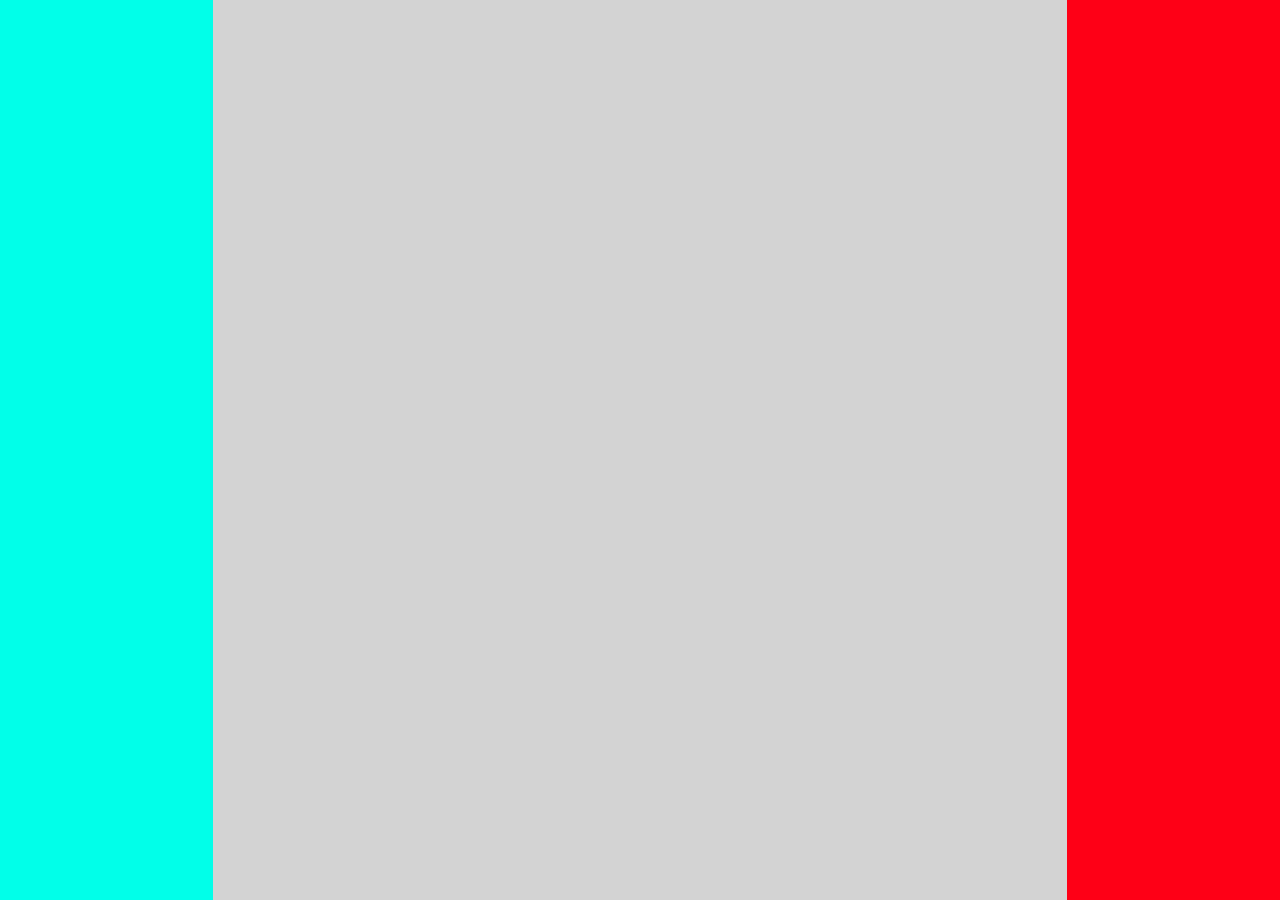
==== scr/index.html @ c4cbdf0c "Analog v-Alpha" ====
<!DOCTYPE html>

<html>

<head>

    <title>Defaut</title>

    <!--Import materialize.css-->
    <link type="text/css" rel="stylesheet" href="css/materialize.css" media="screen,projection" />

    <!--Import Google Icon Font-->
    <link href="https://fonts.googleapis.com/icon?family=Material+Icons" rel="stylesheet">

    <!--Meu Arquivo css-->
    <link type="text/css" rel="stylesheet" href="css/index.css" />

    <!--Let browser know website is optimized for mobile-->
    <meta name="viewport" content="width=device-width, height=device-height, initial-scale=1.0, maximum-scale=1.0," />

</head>

<body>

    <div class="main row">

        <div class="left col s2">

            <div id="joyDiv"></div>


        </div>

        <div class="middle col s8">



        </div>

        <div class="right col s2">



        </div>

    </div>


</body>


<script src="https://code.jquery.com/jquery-3.4.1.js" integrity="sha256-WpOohJOqMqqyKL9FccASB9O0KwACQJpFTUBLTYOVvVU=" crossorigin="anonymous">
</script>

<script type="text/javascript" src="js/materialize.js">
</script>

<script type="text/java" src="js/index.js"></script>

<script type="text/javascript" src="js/joy.js">
</script>

<script type="text/javascript">
    // Create JoyStick object into the DIV 'joyDiv'
    var joy = new JoyStick('joyDiv');
</script>

</html>
---- scr/css/index.css ----
* {
  margin: !important 0;
  padding: !important 0;
}

.main {
  height: 100vh;
}

.right,
.left,
.middle {
  padding: 0;
}

.left {
  background-color: #01ffe9;
  height: 100vh;
}

.middle {
  background-color: lightgray;
  height: 100vh;
}

.right {
  background-color: #fe0016;
  height: 100vh;
}

#joyDiv {
  width: 150px;
  height: 150px;
  margin-bottom: 20px;
}

/*# sourceMappingURL=index.css.map */
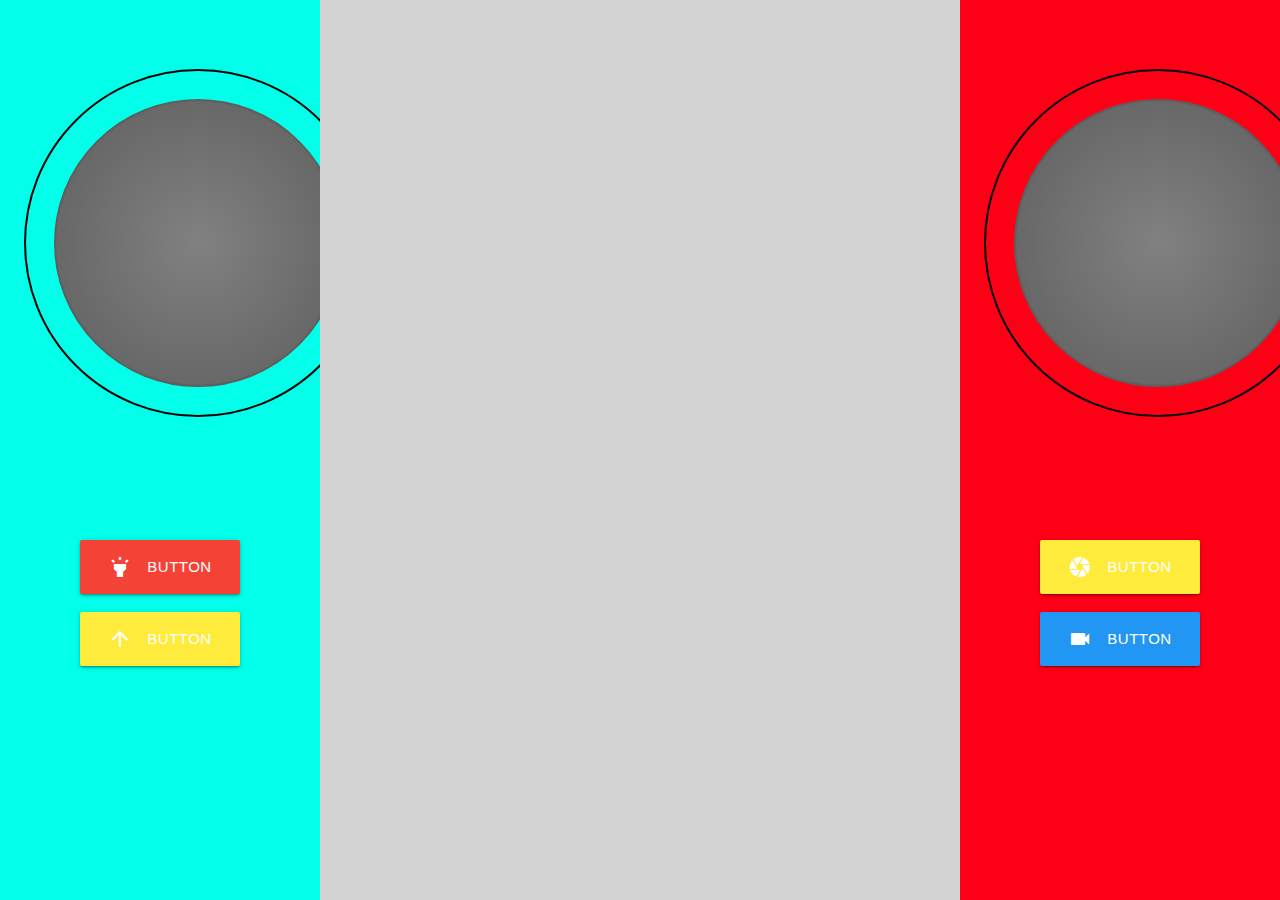
==== commit b5babd9b: "Migração para Materialize" ====
--- a/scr/index.html
+++ b/scr/index.html
@@ -16,29 +16,64 @@
     <link type="text/css" rel="stylesheet" href="css/index.css" />
 
     <!--Let browser know website is optimized for mobile-->
-    <meta name="viewport" content="width=device-width, height=device-height, initial-scale=1.0, maximum-scale=1.0," />
+    <meta name="viewport" content="width=device-width, height=device-height, initial-scale=1.0" />
 
 </head>
 
 <body>
 
+    <!-- MAIN -->
     <div class="main row">
 
-        <div class="left col s2">
+        <!-- Controle ESQUERDO -->
+        <div class="left col s3">
 
-            <div id="joyDiv"></div>
+            <!-- ANALÓGICO -->
+            <div class="dial row">
 
+                <div id="joyDiv" class="joyDiv"></div>
+
+            </div>
+
+            <!-- BOTÕES -->
+            <div class="but row center-align">
+
+                <a class="waves-effect waves-light btn-large red" onclick="lightSwitch()"><i class="material-icons left red">highlight</i>button</a>
+
+                <a class="waves-effect waves-light btn-large yellow " onclick="cruzeiroSwitch()"><i class="material-icons left yellow">arrow_upward</i>button</a>
+
+            </div>
 
         </div>
 
-        <div class="middle col s8">
+        <!-- Meio / CONTEUDO -->
+        <div class="middle col s6 ">
+
+            <div class="row container">
 
 
+            </div>
 
         </div>
 
-        <div class="right col s2">
+        <!-- Controle ESQUERDO -->
+        <div class="right col s3">
 
+            <!-- ANALÓGICO -->
+            <div class="dial row">
+
+                <div id="joyDiv2" class="joyDiv2"></div>
+
+            </div>
+
+            <!-- BOTÕES -->
+            <div class="but row center-align">
+
+                <a class="waves-effect waves-light btn-large yellow" onclick="takePicture()"><i class="material-icons left yellow">camera</i>button</a>
+
+                <a class="waves-effect waves-light btn-large blue" onclick="recordSwitch()"><i class="material-icons left blue">videocam</i>button</a>
+
+            </div>
 
 
         </div>
@@ -49,20 +84,31 @@
 </body>
 
 
-<script src="https://code.jquery.com/jquery-3.4.1.js" integrity="sha256-WpOohJOqMqqyKL9FccASB9O0KwACQJpFTUBLTYOVvVU=" crossorigin="anonymous">
+<script src="https://code.jquery.com/jquery-3.4.1.js " integrity="sha256-WpOohJOqMqqyKL9FccASB9O0KwACQJpFTUBLTYOVvVU=" crossorigin=" anonymous ">
 </script>
 
-<script type="text/javascript" src="js/materialize.js">
+<script type="text/javascript " src="js/materialize.js ">
 </script>
 
-<script type="text/java" src="js/index.js"></script>
+<script type="text/java " src="js/index.js "></script>
 
-<script type="text/javascript" src="js/joy.js">
+<script type="text/javascript " src="js/joy.js ">
 </script>
 
-<script type="text/javascript">
-    // Create JoyStick object into the DIV 'joyDiv'
+<script type="text/javascript" src="js/input.js">
+</script>
+
+<script type="text/javascript" src="js/move.js">
+</script>
+
+<!-- Instanciando Analógico 1 -->
+<script type="text/javascript ">
     var joy = new JoyStick('joyDiv');
 </script>
 
+<!-- Instanciando Analógico 2 -->
+<script type="text/javascript ">
+    var joy = new JoyStick('joyDiv2');
+</script>
+
 </html>--- a/scr/css/index.css
+++ b/scr/css/index.css
@@ -4,34 +4,49 @@
 }
 
 .main {
-  height: 100vh;
+  margin-bottom: 0;
 }
 
 .right,
 .left,
 .middle {
-  padding: 0;
+  height: 100vh;
+}
+.right .but,
+.left .but,
+.middle .but {
+  margin-top: 10vh;
+}
+.right .but a,
+.left .but a,
+.middle .but a {
+  margin: 1vh;
+}
+.right .dial .joyDiv,
+.right .dial .joyDiv2,
+.left .dial .joyDiv,
+.left .dial .joyDiv2,
+.middle .dial .joyDiv,
+.middle .dial .joyDiv2 {
+  width: 44vh;
+  height: 44vh;
+  margin-top: 5vh;
 }
 
 .left {
   background-color: #01ffe9;
-  height: 100vh;
 }
 
 .middle {
   background-color: lightgray;
-  height: 100vh;
+}
+.middle iframe {
+  width: 88.9vh;
+  height: 93vh;
 }
 
 .right {
   background-color: #fe0016;
-  height: 100vh;
-}
-
-#joyDiv {
-  width: 150px;
-  height: 150px;
-  margin-bottom: 20px;
 }
 
 /*# sourceMappingURL=index.css.map */
